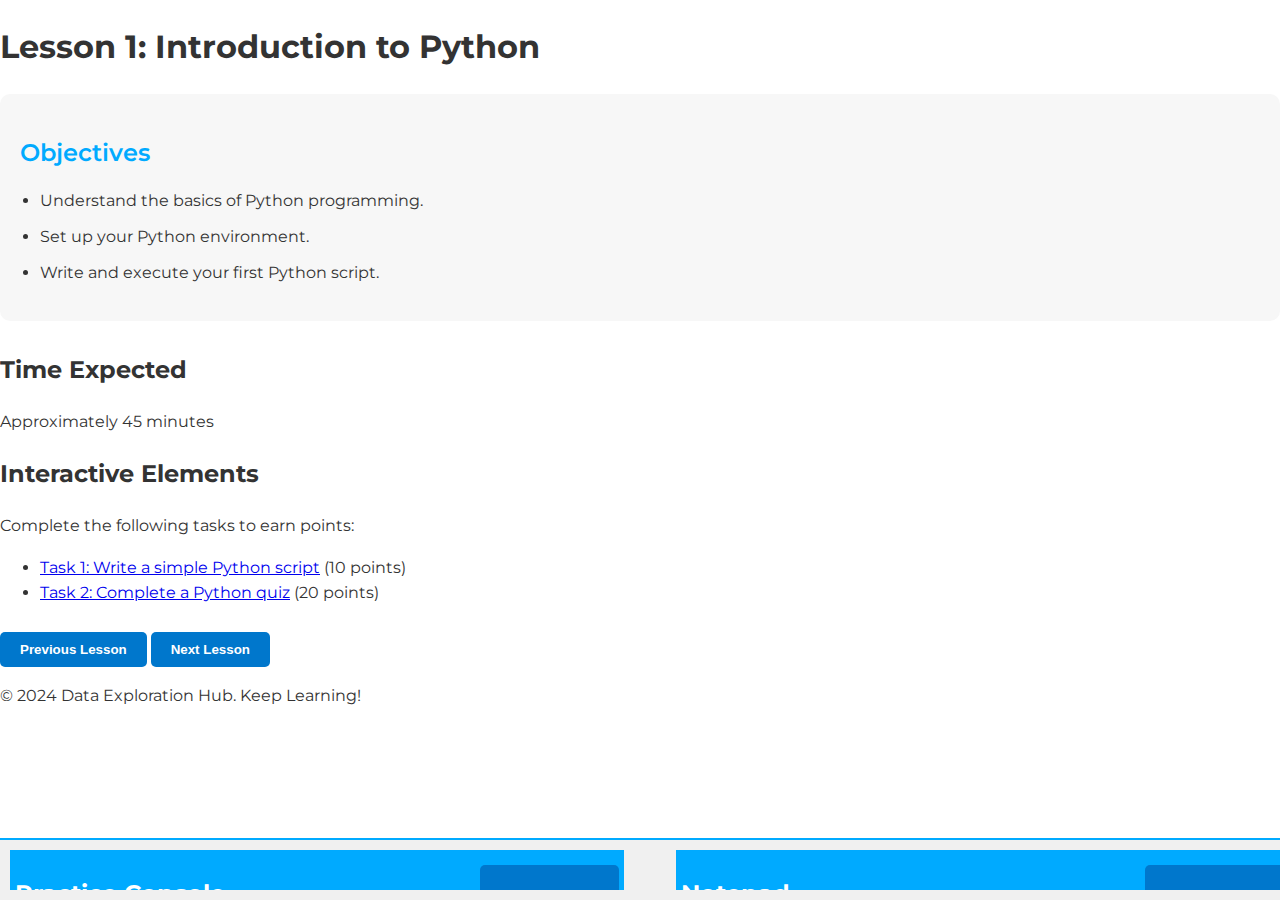
==== lesson.html @ cb1fce05 "Initial commit with HTML, CSS, and JS files" ====
<!DOCTYPE html>
<html lang="en">
<head>
    <meta charset="UTF-8">
    <meta name="viewport" content="width=device-width, initial-scale=1.0">
    <title>Lesson 1: Introduction to Python</title>
    <link rel="stylesheet" href="style.css">
    <link href="https://fonts.googleapis.com/css2?family=Montserrat:wght@400;600&display=swap" rel="stylesheet">
</head>
<body>
    <header class="lesson-header">
        <h1>Lesson 1: Introduction to Python</h1>
        <div class="progress-bar">
            <div class="progress" style="width: 10%;"></div> <!-- Update this width dynamically -->
        </div>
    </header>

    <main class="lesson-content">
        <section class="objectives">
            <h2>Objectives</h2>
            <ul>
                <li>Understand the basics of Python programming.</li>
                <li>Set up your Python environment.</li>
                <li>Write and execute your first Python script.</li>
            </ul>
        </section>

        <section class="time-expected">
            <h2>Time Expected</h2>
            <p>Approximately 45 minutes</p>
        </section>

        <section class="interactive-elements">
            <h2>Interactive Elements</h2>
            <p>Complete the following tasks to earn points:</p>
            <ul>
                <li><a href="#" class="task-link">Task 1: Write a simple Python script</a> (10 points)</li>
                <li><a href="#" class="task-link">Task 2: Complete a Python quiz</a> (20 points)</li>
            </ul>
        </section>

        <section class="navigation">
            <button class="btn-prev">Previous Lesson</button>
            <button class="btn-next">Next Lesson</button>
        </section>
    </main>

    <div id="tools">
        <div id="console-container" class="minimized">
            <div class="console-header">
                <h2>Practice Console</h2>
                <button id="toggle-console">Toggle Console</button>
            </div>
            <textarea id="code-console" placeholder="Write your code here..."></textarea>
            <button id="run-code">Run Code</button>
            <pre id="output"></pre>
        </div>
        
        <div id="notepad-container" class="minimized">
            <div class="notepad-header">
                <h2>Notepad</h2>
                <button id="toggle-notepad">Toggle Notepad</button>
            </div>
            <textarea id="notepad" placeholder="Write your notes here..."></textarea>
            <button id="save-notes">Save Notes</button>
        </div>
    </div>

    <footer class="lesson-footer">
        <p>&copy; 2024 Data Exploration Hub. Keep Learning!</p>
    </footer>

    <script src="script.js"></script>
</body>
</html>
---- style.css ----
body {
    font-family: 'Montserrat', sans-serif;
    background-color: #ffffff;
    color: #333333;
    margin: 0;
    padding: 0;
    line-height: 1.6;
}

.header {
    background-color: #f0f0f0;
    text-align: center;
    padding: 20px;
    border-bottom: 2px solid #00aaff;
}

.header h1 {
    color: #222222;
    font-weight: 600;
    font-size: 2.5rem;
}

.main-content {
    padding: 40px 20px;
    max-width: 800px;
    margin: auto;
}

.intro {
    margin-bottom: 30px;
}

.objectives {
    background-color: #f7f7f7;
    padding: 20px;
    border-radius: 10px;
    margin-bottom: 30px;
}

.objectives h2 {
    color: #00aaff;
    font-weight: 600;
    margin-bottom: 15px;
}

.objectives ul {
    list-style-type: disc;
    padding-left: 20px;
}

.objectives li {
    margin-bottom: 10px;
    color: #333333;
}

.get-started {
    text-align: center;
}

.btn-get-started {
    background-color: #00aaff;
    color: #ffffff;
    padding: 15px 30px;
    text-decoration: none;
    font-size: 1.2rem;
    border-radius: 5px;
    font-weight: 600;
}

.btn-get-started:hover {
    background-color: #0077cc;
}

.footer {
    background-color: #222222;
    color: #ffffff;
    text-align: center;
    padding: 15px;
    margin-top: 40px;
}

.footer p {
    margin: 0;
    font-size: 0.9rem;
}

#tools {
    position: fixed;
    bottom: 0;
    width: 100%;
    display: flex;
    justify-content: space-between;
    padding: 10px;
    background-color: #f0f0f0;
    border-top: 2px solid #00aaff;
}

#console-container, #notepad-container {
    width: 48%;
    transition: max-height 0.3s ease-in-out;
    overflow: hidden;
}

.minimized {
    max-height: 40px; /* Show just the header */
}

.expanded {
    max-height: 300px;
}

.console-header, .notepad-header {
    display: flex;
    justify-content: space-between;
    background-color: #00aaff;
    padding: 5px;
    color: white;
    cursor: pointer;
}

textarea {
    width: 100%;
    height: 150px;
    margin-top: 10px;
    padding: 10px;
    font-family: 'Montserrat', sans-serif;
    font-size: 14px;
    border: 1px solid #ccc;
    border-radius: 5px;
}

#output {
    background-color: #333;
    color: #00ff00;
    padding: 10px;
    margin-top: 10px;
    height: 100px;
    overflow-y: auto;
    font-family: 'Courier New', Courier, monospace;
    border-radius: 5px;
}

button {
    padding: 10px 20px;
    background-color: #0077cc;
    color: white;
    border: none;
    border-radius: 5px;
    cursor: pointer;
    font-weight: 600;
    margin-top: 10px;
}

button:hover {
    background-color: #005fa3;
}
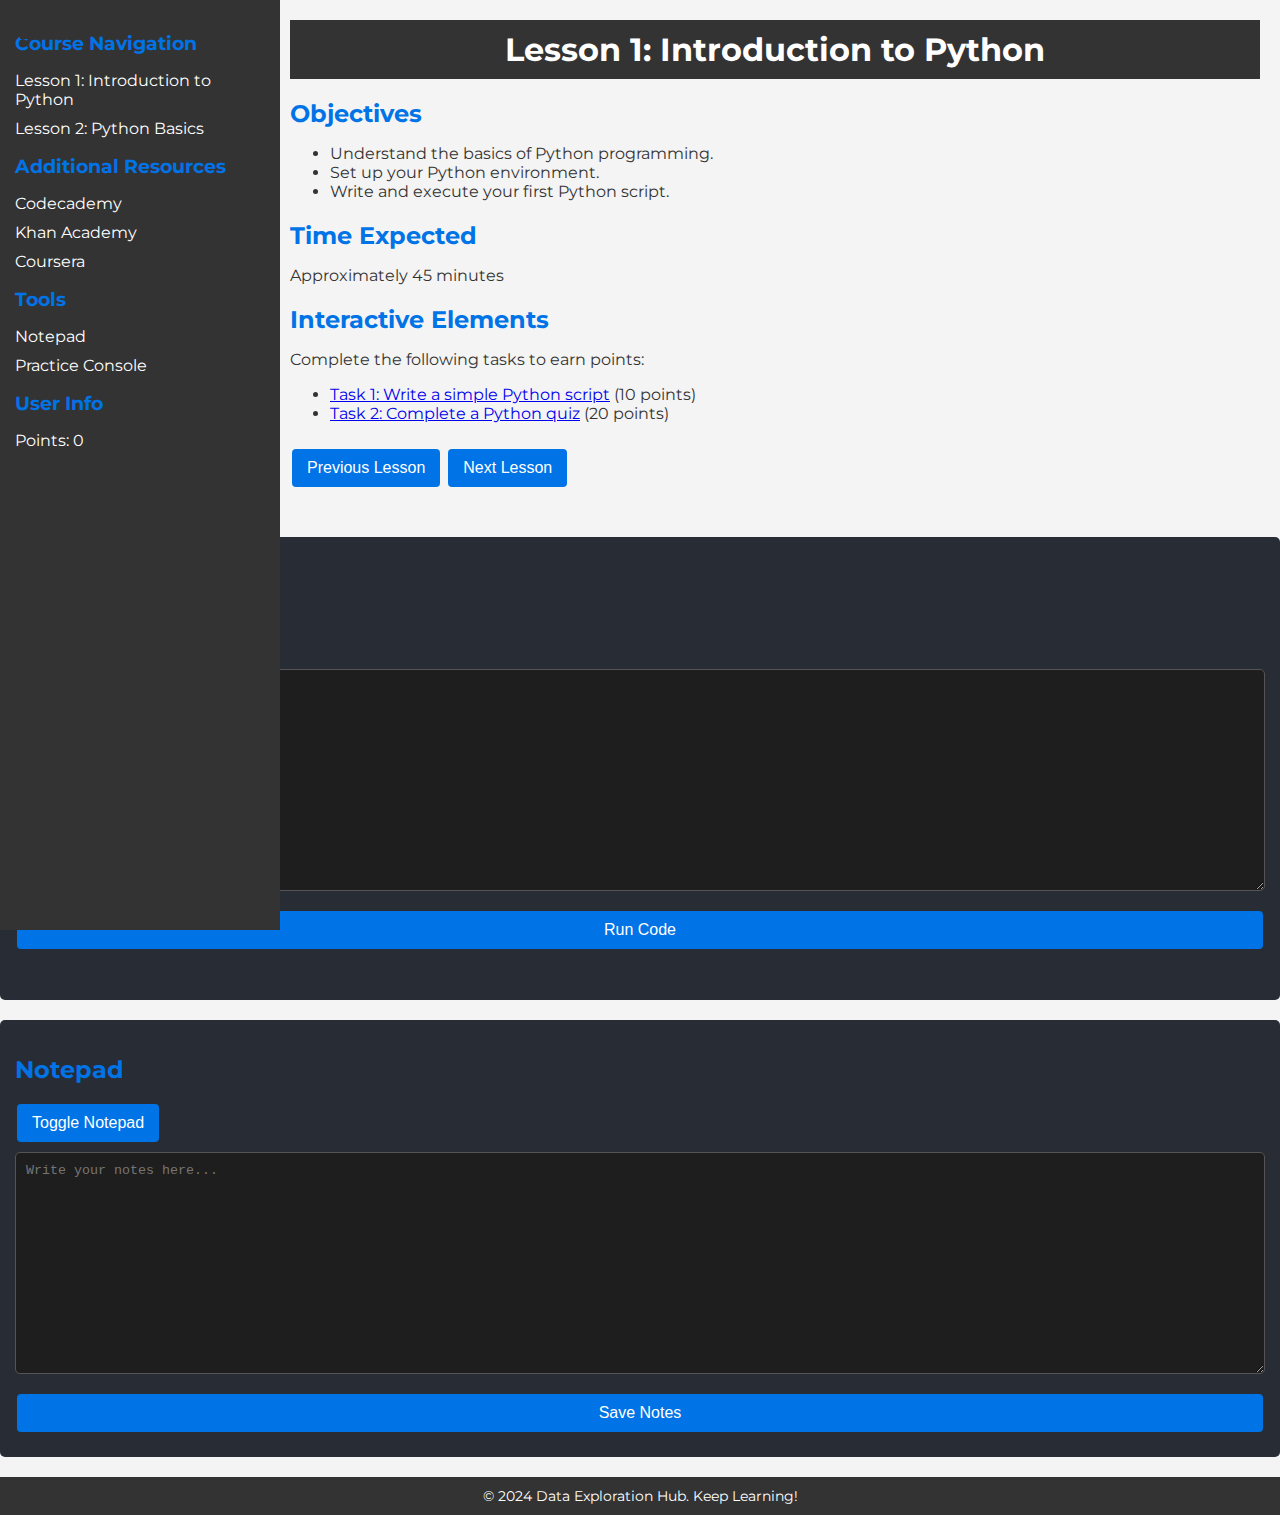
==== commit bd564467: "Updated lesson structure and sidebar placement for better layout" ====
--- a/lesson.html
+++ b/lesson.html
@@ -8,43 +8,79 @@
     <link href="https://fonts.googleapis.com/css2?family=Montserrat:wght@400;600&display=swap" rel="stylesheet">
 </head>
 <body>
-    <header class="lesson-header">
-        <h1>Lesson 1: Introduction to Python</h1>
-        <div class="progress-bar">
-            <div class="progress" style="width: 10%;"></div> <!-- Update this width dynamically -->
-        </div>
-    </header>
 
-    <main class="lesson-content">
-        <section class="objectives">
-            <h2>Objectives</h2>
-            <ul>
-                <li>Understand the basics of Python programming.</li>
-                <li>Set up your Python environment.</li>
-                <li>Write and execute your first Python script.</li>
-            </ul>
-        </section>
+    <!-- Hamburger Menu Icon for Mobile -->
+    <div class="hamburger-menu">
+        <span></span>
+        <span></span>
+        <span></span>
+    </div>
 
-        <section class="time-expected">
-            <h2>Time Expected</h2>
-            <p>Approximately 45 minutes</p>
-        </section>
+    <!-- Sidebar -->
+    <div class="sidebar">
+        <h2>Course Navigation</h2>
+        <ul>
+            <li><a href="lesson1.html">Lesson 1: Introduction to Python</a></li>
+            <li><a href="lesson2.html">Lesson 2: Python Basics</a></li>
+            <!-- Add more lessons as needed -->
+        </ul>
+        <h2>Additional Resources</h2>
+        <ul>
+            <li><a href="https://www.codecademy.com" target="_blank">Codecademy</a></li>
+            <li><a href="https://www.khanacademy.org" target="_blank">Khan Academy</a></li>
+            <li><a href="https://www.coursera.org" target="_blank">Coursera</a></li>
+            <!-- Add more resources as needed -->
+        </ul>
+        <h2>Tools</h2>
+        <ul>
+            <li><a href="#" id="toggle-notepad">Notepad</a></li>
+            <li><a href="#" id="toggle-console">Practice Console</a></li>
+        </ul>
+        <h2>User Info</h2>
+        <p>Points: <span id="user-points">0</span></p>
+    </div>
 
-        <section class="interactive-elements">
-            <h2>Interactive Elements</h2>
-            <p>Complete the following tasks to earn points:</p>
-            <ul>
-                <li><a href="#" class="task-link">Task 1: Write a simple Python script</a> (10 points)</li>
-                <li><a href="#" class="task-link">Task 2: Complete a Python quiz</a> (20 points)</li>
-            </ul>
-        </section>
+    <!-- Main content area -->
+    <div class="content">
+        <header class="lesson-header">
+            <h1>Lesson 1: Introduction to Python</h1>
+            <div class="progress-bar">
+                <div class="progress" style="width: 10%;"></div> <!-- Update this width dynamically -->
+            </div>
+        </header>
 
-        <section class="navigation">
-            <button class="btn-prev">Previous Lesson</button>
-            <button class="btn-next">Next Lesson</button>
-        </section>
-    </main>
+        <main class="lesson-content">
+            <section class="objectives">
+                <h2>Objectives</h2>
+                <ul>
+                    <li>Understand the basics of Python programming.</li>
+                    <li>Set up your Python environment.</li>
+                    <li>Write and execute your first Python script.</li>
+                </ul>
+            </section>
 
+            <section class="time-expected">
+                <h2>Time Expected</h2>
+                <p>Approximately 45 minutes</p>
+            </section>
+
+            <section class="interactive-elements">
+                <h2>Interactive Elements</h2>
+                <p>Complete the following tasks to earn points:</p>
+                <ul>
+                    <li><a href="#" class="task-link">Task 1: Write a simple Python script</a> (10 points)</li>
+                    <li><a href="#" class="task-link">Task 2: Complete a Python quiz</a> (20 points)</li>
+                </ul>
+            </section>
+
+            <section class="navigation">
+                <button class="btn-prev">Previous Lesson</button>
+                <button class="btn-next">Next Lesson</button>
+            </section>
+        </main>
+    </div>
+
+    <!-- Tools -->
     <div id="tools">
         <div id="console-container" class="minimized">
             <div class="console-header">
--- a/style.css
+++ b/style.css
@@ -1,156 +1,368 @@
+/* General Page Styles */
 body {
     font-family: 'Montserrat', sans-serif;
-    background-color: #ffffff;
-    color: #333333;
     margin: 0;
     padding: 0;
-    line-height: 1.6;
-}
-
-.header {
-    background-color: #f0f0f0;
+    background-color: #f4f4f4;
+    color: #333;
+    overflow-x: hidden;
+}
+
+/* Dark Mode Styles */
+body.dark-mode {
+    background-color: #1e1e1e;
+    color: #c9c9c9;
+}
+
+header.dark-mode, footer.dark-mode, .sidebar.dark-mode {
+    background-color: #333;
+    color: #c9c9c9;
+}
+
+button.dark-mode {
+    background-color: #0073e6;
+    color: white;
+}
+
+button.dark-mode:hover {
+    background-color: #005bb5;
+}
+
+#notepad.dark-mode, #code-console.dark-mode {
+    background-color: #2d2d2d;
+    color: #c9c9c9;
+    border: 1px solid #555;
+}
+
+/* Header */
+header {
+    background-color: #333;
+    color: #fff;
+    padding: 10px;
     text-align: center;
+    position: relative;
+    z-index: 100;
+}
+
+header h1 {
+    margin: 0;
+    font-size: 2em;
+}
+
+/* Main content area */
+.main-content {
+    display: flex;
+    flex-direction: column;
+    align-items: center;
     padding: 20px;
-    border-bottom: 2px solid #00aaff;
-}
-
-.header h1 {
-    color: #222222;
-    font-weight: 600;
-    font-size: 2.5rem;
-}
-
-.main-content {
-    padding: 40px 20px;
+    margin-bottom: 100px;
+    position: relative;
+    z-index: 1;
+}
+
+.container {
+    background-color: #fff;
+    padding: 20px;
+    border-radius: 5px;
+    box-shadow: 0 2px 5px rgba(0, 0, 0, 0.1);
     max-width: 800px;
-    margin: auto;
-}
-
-.intro {
-    margin-bottom: 30px;
-}
-
-.objectives {
-    background-color: #f7f7f7;
+    width: 100%;
+    margin-bottom: 20px;
+}
+
+/* Objectives, Time, Interactive Elements */
+h2 {
+    color: #0073e6;
+    margin-bottom: 10px;
+}
+
+h3 {
+    margin-top: 20px;
+    margin-bottom: 10px;
+    color: #555;
+}
+
+/* Buttons */
+button {
+    background-color: #0073e6;
+    color: white;
+    border: none;
+    padding: 10px 15px;
+    text-align: center;
+    text-decoration: none;
+    display: inline-block;
+    font-size: 16px;
+    margin: 10px 2px;
+    cursor: pointer;
+    border-radius: 4px;
+}
+
+button:hover {
+    background-color: #005bb5;
+}
+
+/* Previous/Next Lesson Buttons */
+.lesson-navigation {
+    display: flex;
+    justify-content: space-between;
+    margin-top: 20px;
+}
+
+.lesson-navigation button {
+    width: 48%;
+}
+
+/* Notepad and Practice Console */
+#notepad-container, #console-container {
+    background-color: #282c34;
+    color: white;
+    padding: 15px;
+    margin: 20px 0;
+    border-radius: 5px;
+    width: 100%;
+    box-sizing: border-box;
+    display: flex;
+    flex-direction: column;
+}
+
+#notepad, #code-console {
+    background-color: #1e1e1e;
+    color: white;
+    padding: 10px;
+    margin-bottom: 10px;
+    height: 200px;
+    border-radius: 5px;
+    border: 1px solid #555;
+    resize: vertical;
+    font-family: 'Courier New', Courier, monospace;
+}
+
+button.save-notes, button.run-code {
+    background-color: #61dafb;
+    color: #282c34;
+    border: none;
+    padding: 10px;
+    cursor: pointer;
+    font-weight: bold;
+    margin-bottom: 5px;
+}
+
+button.save-notes:hover, button.run-code:hover {
+    background-color: #21a1f1;
+}
+
+/* Fixing the Bottom Section */
+footer {
+    background-color: #333;
+    color: #fff;
+    text-align: center;
+    padding: 10px;
+    margin-top: 20px;
+    width: 100%;
+    box-sizing: border-box;
+    position: relative;
+    z-index: 100;
+}
+
+footer p {
+    margin: 0;
+    font-size: 14px;
+}
+
+/* Ensure clear spacing between sections */
+.section {
+    margin-bottom: 20px;
+}
+
+.practice-console {
+    margin-top: 20px;
+}
+
+/* Additional Resources */
+.additional-resources {
+    background-color: #f9f9f9;
+    padding: 15px;
+    margin-bottom: 20px;
+    border-radius: 5px;
+    z-index: 50;
+}
+
+.additional-resources a {
+    color: #0073e6;
+    text-decoration: none;
+    display: block;
+    margin: 5px 0;
+}
+
+.additional-resources a:hover {
+    text-decoration: underline;
+}
+
+/* Sidebar styles */
+.sidebar {
+    width: 250px;
+    position: fixed;
+    top: 0;
+    left: 0;
+    background-color: #333;
+    padding: 15px;
+    height: 100%;
+    color: white;
+    transition: transform 0.3s ease;
+}
+
+.sidebar h2 {
+    font-size: 1.2em;
+    margin-bottom: 15px;
+}
+
+.sidebar ul {
+    list-style-type: none;
+    padding: 0;
+}
+
+.sidebar ul li {
+    margin: 10px 0;
+}
+
+.sidebar ul li a {
+    color: white;
+    text-decoration: none;
+}
+
+.sidebar ul li a:hover {
+    text-decoration: underline;
+}
+
+/* Sidebar Toggle Indicator */
+.sidebar .toggle-indicator {
+    position: absolute;
+    top: 15px;
+    right: -35px;
+    width: 30px;
+    height: 30px;
+    background-color: #0073e6;
+    border-radius: 50%;
+    display: flex;
+    align-items: center;
+    justify-content: center;
+    cursor: pointer;
+}
+
+.sidebar .toggle-indicator:before {
+    content: '\25C0'; /* Left arrow */
+    color: white;
+    font-size: 16px;
+}
+
+.sidebar.open .toggle-indicator:before {
+    content: '\25B6'; /* Right arrow */
+}
+
+/* Hamburger Menu Styles */
+.hamburger-menu {
+    display: none;
+    position: fixed;
+    top: 15px;
+    left: 15px;
+    z-index: 1000;
+    cursor: pointer;
+}
+
+.hamburger-menu span {
+    display: block;
+    width: 30px;
+    height: 3px;
+    margin: 5px;
+    background-color: #333;
+}
+
+/* Content Area */
+.content {
+    margin-left: 270px;
     padding: 20px;
-    border-radius: 10px;
-    margin-bottom: 30px;
-}
-
-.objectives h2 {
-    color: #00aaff;
-    font-weight: 600;
-    margin-bottom: 15px;
-}
-
-.objectives ul {
-    list-style-type: disc;
-    padding-left: 20px;
-}
-
-.objectives li {
-    margin-bottom: 10px;
-    color: #333333;
-}
-
-.get-started {
-    text-align: center;
-}
-
-.btn-get-started {
-    background-color: #00aaff;
-    color: #ffffff;
-    padding: 15px 30px;
-    text-decoration: none;
-    font-size: 1.2rem;
-    border-radius: 5px;
-    font-weight: 600;
-}
-
-.btn-get-started:hover {
-    background-color: #0077cc;
-}
-
-.footer {
-    background-color: #222222;
-    color: #ffffff;
-    text-align: center;
-    padding: 15px;
-    margin-top: 40px;
-}
-
-.footer p {
-    margin: 0;
-    font-size: 0.9rem;
-}
-
-#tools {
+    transition: margin-left 0.3s ease;
+}
+
+/* Responsive Design */
+@media (max-width: 768px) {
+    .sidebar {
+        transform: translateX(-100%);
+    }
+
+    .sidebar.open {
+        transform: translateX(0);
+    }
+
+    .hamburger-menu {
+        display: block;
+    }
+
+    .content {
+        margin-left: 0;
+        padding-top: 60px;
+    }
+}
+
+/* Dark Mode Toggle Button */
+.dark-mode-toggle {
     position: fixed;
-    bottom: 0;
+    bottom: 20px;
+    right: 20px;
+    background-color: #0073e6;
+    color: white;
+    padding: 10px;
+    border-radius: 50%;
+    cursor: pointer;
+    z-index: 1000;
+}
+
+.dark-mode-toggle.dark-mode {
+    background-color: #005bb5;
+}
+/* Hide Sidebar */
+.sidebar.hidden {
+    transform: translateX(-100%);
+}
+
+/* Make content full-width when sidebar is hidden */
+.content.full-width {
+    margin-left: 0;
     width: 100%;
-    display: flex;
-    justify-content: space-between;
-    padding: 10px;
-    background-color: #f0f0f0;
-    border-top: 2px solid #00aaff;
-}
-
-#console-container, #notepad-container {
-    width: 48%;
-    transition: max-height 0.3s ease-in-out;
-    overflow: hidden;
-}
-
-.minimized {
-    max-height: 40px; /* Show just the header */
-}
-
-.expanded {
-    max-height: 300px;
-}
-
-.console-header, .notepad-header {
-    display: flex;
-    justify-content: space-between;
-    background-color: #00aaff;
-    padding: 5px;
-    color: white;
-    cursor: pointer;
-}
-
-textarea {
-    width: 100%;
-    height: 150px;
-    margin-top: 10px;
-    padding: 10px;
-    font-family: 'Montserrat', sans-serif;
-    font-size: 14px;
-    border: 1px solid #ccc;
-    border-radius: 5px;
-}
-
-#output {
-    background-color: #333;
-    color: #00ff00;
-    padding: 10px;
-    margin-top: 10px;
-    height: 100px;
-    overflow-y: auto;
-    font-family: 'Courier New', Courier, monospace;
-    border-radius: 5px;
-}
-
-button {
-    padding: 10px 20px;
-    background-color: #0077cc;
-    color: white;
-    border: none;
-    border-radius: 5px;
-    cursor: pointer;
-    font-weight: 600;
-    margin-top: 10px;
-}
-
-button:hover {
-    background-color: #005fa3;
-}
+    transition: margin-left 0.3s ease;
+}
+
+/* Adjust Hamburger Menu Position */
+.hamburger-menu {
+    display: block;
+    position: fixed;
+    top: 15px;
+    left: 15px;
+    z-index: 1000;
+    cursor: pointer;
+}
+
+/* Adjust Sidebar Toggle Indicator */
+.sidebar .toggle-indicator {
+    position: absolute;
+    top: 15px;
+    right: -35px;
+    width: 30px;
+    height: 30px;
+    background-color: #0073e6;
+    border-radius: 50%;
+    display: flex;
+    align-items: center;
+    justify-content: center;
+    cursor: pointer;
+}
+
+.sidebar .toggle-indicator:before {
+    content: '\25C0'; /* Left arrow */
+    color: white;
+    font-size: 16px;
+}
+
+.sidebar.hidden .toggle-indicator:before {
+    content: '\25B6'; /* Right arrow */
+}
